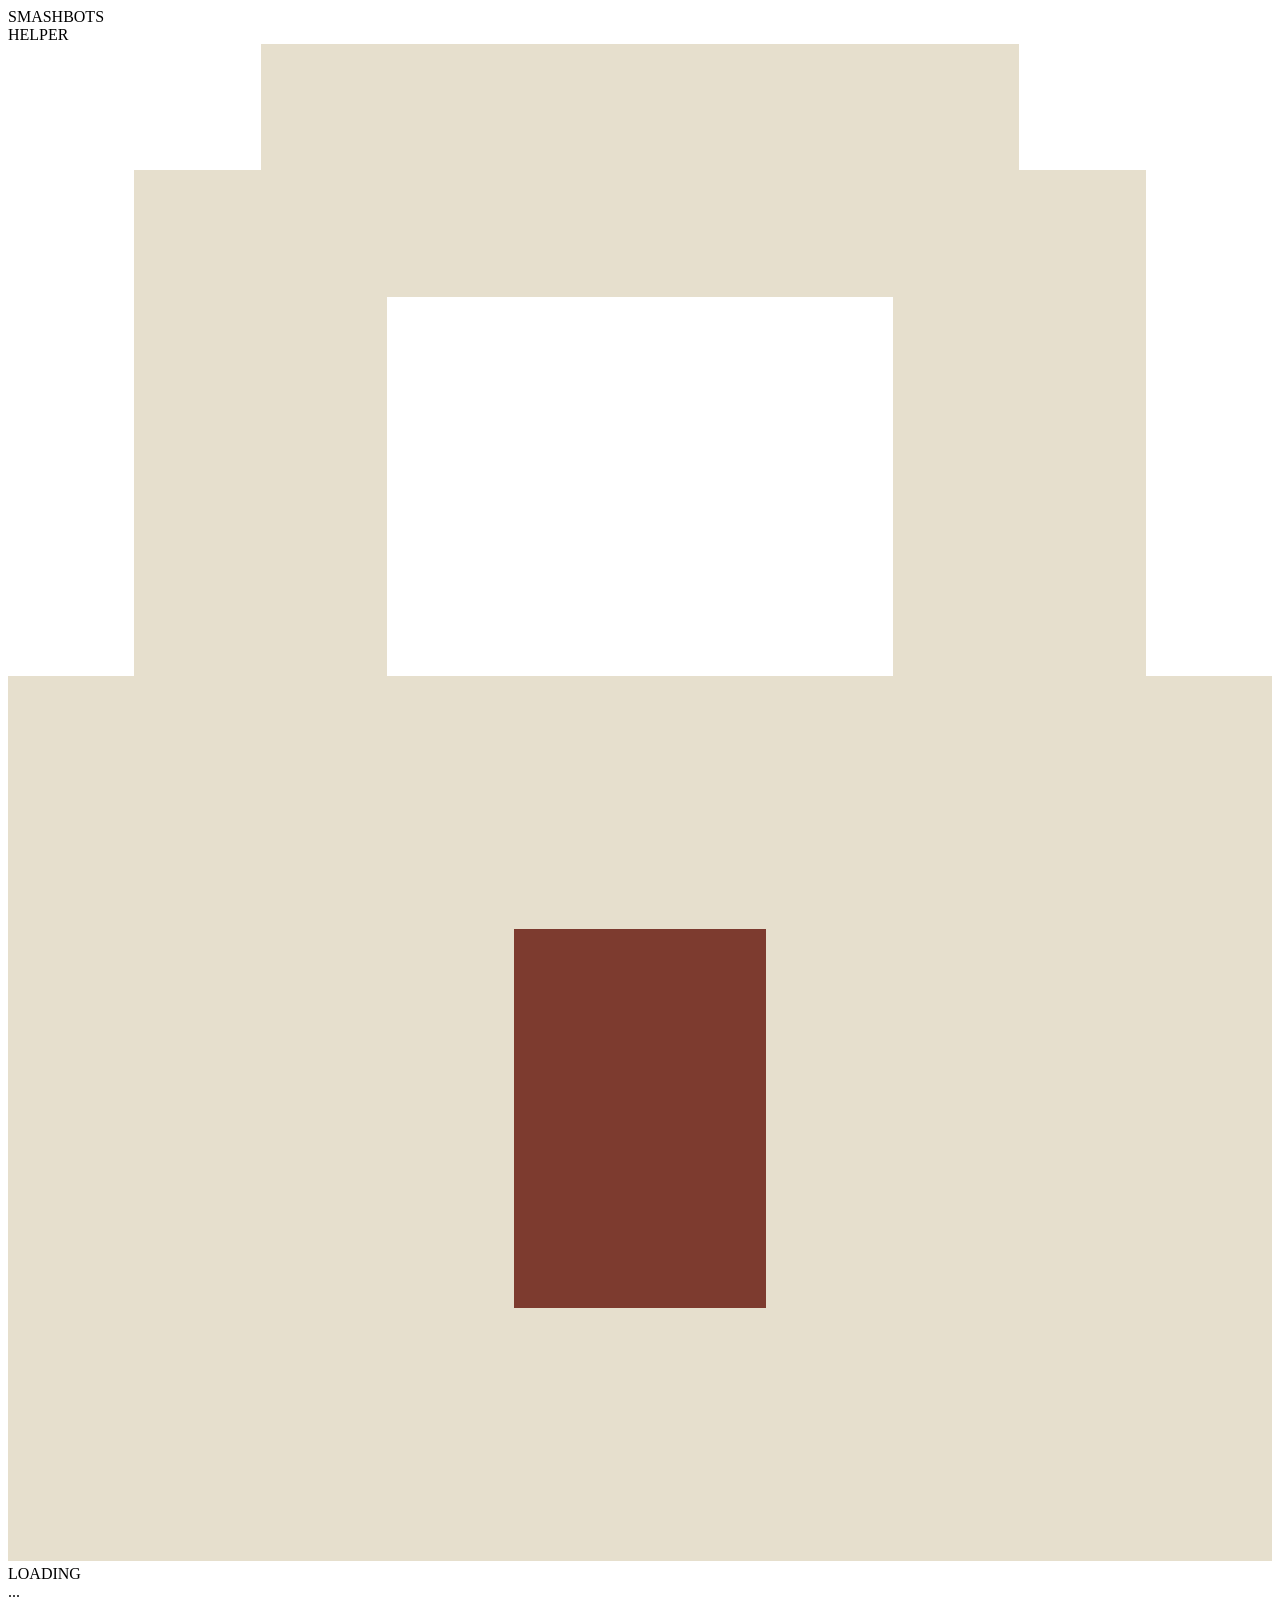
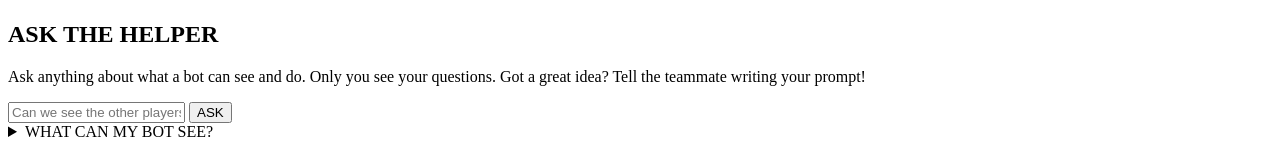
==== server/static/chat.html @ 680080ec "lighter setup, everything running on one machine exposed via web and reverse tunnel" ====
<!DOCTYPE html>
<html lang="en">
<head>
  <meta charset="utf-8">
  <meta name="viewport" content="width=device-width, initial-scale=1">
  <meta name="referrer" content="no-referrer">
  <title>Smash Bots Helper</title>
  <link rel="stylesheet" href="/static/retro.css">
</head>
<body>
  <header class="top">
    <div class="logo"><div>SMASH<span>BOTS</span></div></div>
    <div class="team-name">HELPER</div>
  </header>

  <div class="banner" id="connection" hidden>RECONNECTING...</div>

  <main class="chat-page">
    <section class="status" id="status" data-mood="wait" aria-live="polite">
      <div class="status-label">
        <svg id="lock-icon" viewBox="0 0 10 12" shape-rendering="crispEdges" hidden aria-hidden="true">
          <rect x="2" y="0" width="6" height="2" fill="#e6dfcd"/>
          <rect x="1" y="1" width="2" height="5" fill="#e6dfcd"/>
          <rect x="7" y="1" width="2" height="5" fill="#e6dfcd"/>
          <rect x="0" y="5" width="10" height="7" fill="#e6dfcd"/>
          <rect x="4" y="7" width="2" height="3" fill="#7d3b2f"/>
        </svg>
        <span id="status-label">LOADING</span>
      </div>
      <div class="status-title" id="status-title">...</div>
      <div class="status-clock" id="status-clock" hidden></div>
      <div class="status-text" id="status-text"></div>
    </section>

    <section class="panel">
      <h2>ASK THE HELPER</h2>
      <p class="chat-note">Ask anything about what a bot can see and do. Only you see your questions. Got a great idea? Tell the teammate writing your prompt!</p>
      <div class="chat-log" id="chat-log" aria-live="polite"></div>
      <form class="chat-form" id="chat-form">
        <input type="text" id="chat-input" maxlength="500" autocomplete="off" aria-label="Your question" placeholder="Can we see the other players?">
        <button class="btn btn-go" id="chat-send" type="submit">ASK</button>
      </form>
      <div class="chat-foot" id="chat-foot"></div>
    </section>

    <section class="panel">
      <details class="help-sheet">
        <summary>WHAT CAN MY BOT SEE?</summary>
        <div id="cheatsheet"></div>
      </details>
    </section>
  </main>

  <script src="/static/common.js"></script>
  <script src="/static/chat.js"></script>
</body>
</html>
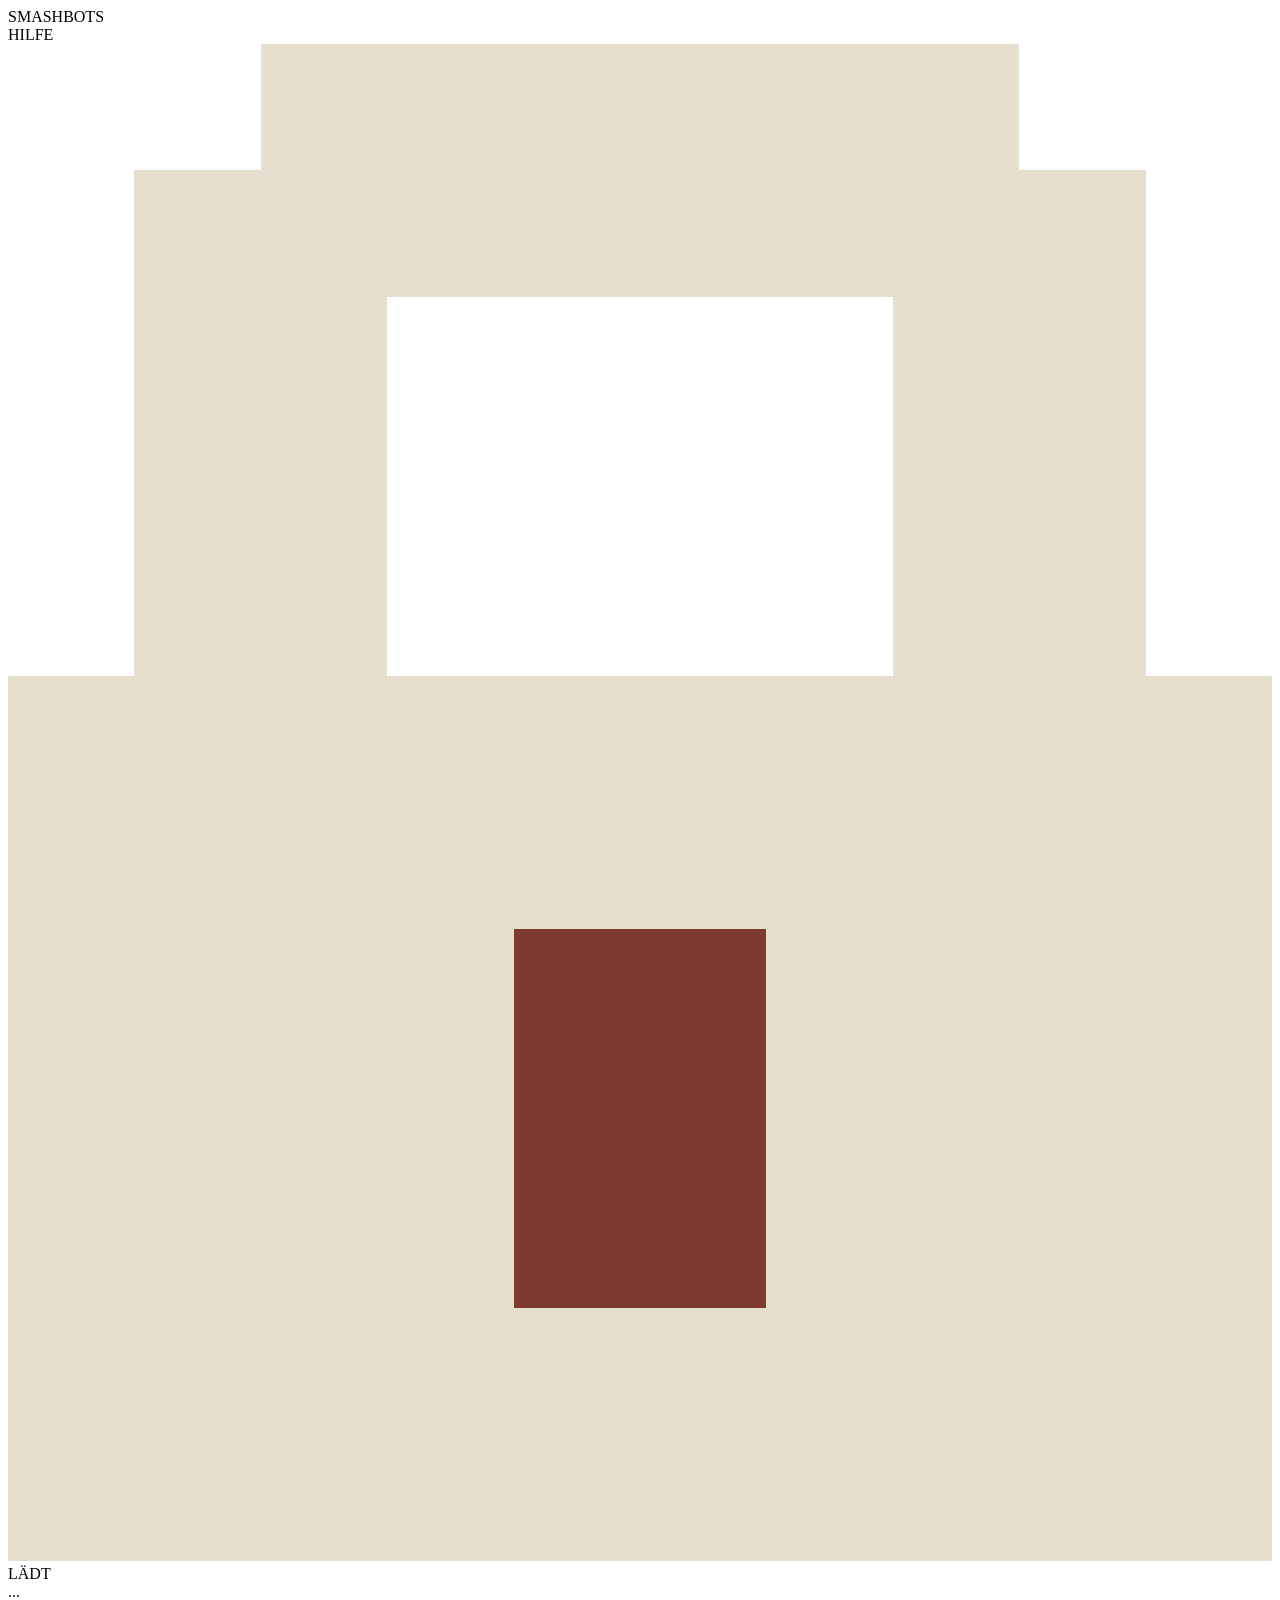
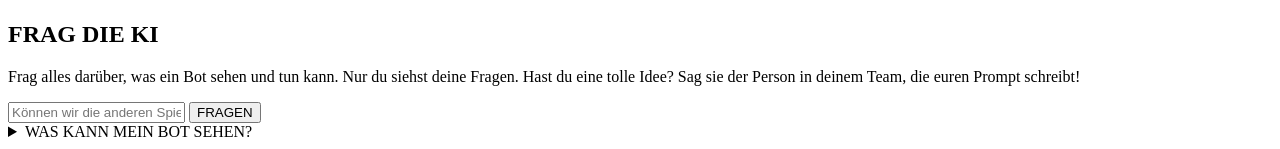
==== commit d7b2d3eb: "translate everything to german" ====
--- a/server/static/chat.html
+++ b/server/static/chat.html
@@ -1,19 +1,19 @@
 <!DOCTYPE html>
-<html lang="en">
+<html lang="de">
 <head>
   <meta charset="utf-8">
   <meta name="viewport" content="width=device-width, initial-scale=1">
   <meta name="referrer" content="no-referrer">
-  <title>Smash Bots Helper</title>
+  <title>Smash Bots Hilfe</title>
   <link rel="stylesheet" href="/static/retro.css">
 </head>
 <body>
   <header class="top">
     <div class="logo"><div>SMASH<span>BOTS</span></div></div>
-    <div class="team-name">HELPER</div>
+    <div class="team-name">HILFE</div>
   </header>
 
-  <div class="banner" id="connection" hidden>RECONNECTING...</div>
+  <div class="banner" id="connection" hidden>VERBINDUNG WIRD WIEDERHERGESTELLT...</div>
 
   <main class="chat-page">
     <section class="status" id="status" data-mood="wait" aria-live="polite">
@@ -25,27 +25,41 @@
           <rect x="0" y="5" width="10" height="7" fill="#e6dfcd"/>
           <rect x="4" y="7" width="2" height="3" fill="#7d3b2f"/>
         </svg>
-        <span id="status-label">LOADING</span>
+        <span id="status-label">LÄDT</span>
       </div>
       <div class="status-title" id="status-title">...</div>
       <div class="status-clock" id="status-clock" hidden></div>
       <div class="status-text" id="status-text"></div>
     </section>
 
+    <section class="panel" id="stage-card" hidden>
+      <div class="stage-card">
+        <b id="stage-name"></b>
+        <img class="stage-map" id="stage-map" alt="">
+        <p id="stage-about"></p>
+      </div>
+    </section>
+
     <section class="panel">
-      <h2>ASK THE HELPER</h2>
-      <p class="chat-note">Ask anything about what a bot can see and do. Only you see your questions. Got a great idea? Tell the teammate writing your prompt!</p>
+      <h2>FRAG DIE KI</h2>
+      <p class="chat-note">Frag alles darüber, was ein Bot sehen und tun kann. Nur du siehst deine Fragen. Hast du eine tolle Idee? Sag sie der Person in deinem Team, die euren Prompt schreibt!</p>
       <div class="chat-log" id="chat-log" aria-live="polite"></div>
       <form class="chat-form" id="chat-form">
-        <input type="text" id="chat-input" maxlength="500" autocomplete="off" aria-label="Your question" placeholder="Can we see the other players?">
-        <button class="btn btn-go" id="chat-send" type="submit">ASK</button>
+        <input type="text" id="chat-input" maxlength="500" autocomplete="off" aria-label="Deine Frage" placeholder="Können wir die anderen Spieler sehen?">
+        <button class="btn btn-go" id="chat-send" type="submit">FRAGEN</button>
       </form>
       <div class="chat-foot" id="chat-foot"></div>
     </section>
 
+    <section class="panel" id="scores-card" hidden>
+      <h2>RANGLISTE</h2>
+      <p class="scores-last" id="scores-last"></p>
+      <ol class="scores" id="scores-list"></ol>
+    </section>
+
     <section class="panel">
       <details class="help-sheet">
-        <summary>WHAT CAN MY BOT SEE?</summary>
+        <summary>WAS KANN MEIN BOT SEHEN?</summary>
         <div id="cheatsheet"></div>
       </details>
     </section>
